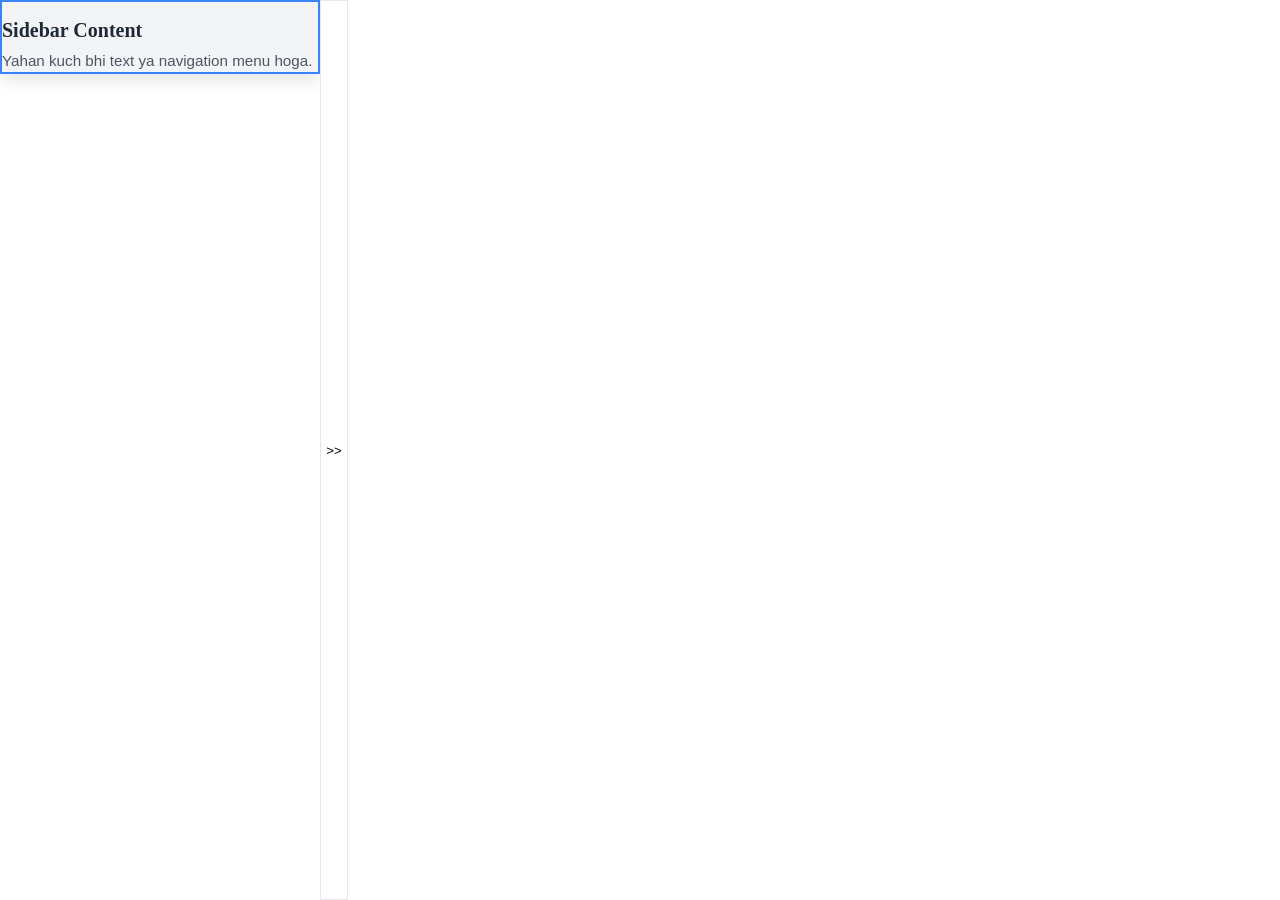
==== test.html @ 1a88ffe7 "Account Registration" ====
<!DOCTYPE html>
<html lang="en">
<head>
  <meta charset="UTF-8">
  <meta name="viewport" content="width=device-width, initial-scale=1.0">
  <title>Sidebar Test</title>
  <link rel="stylesheet" href="test.css">
</head>
<body>

  <div class="ui-sidebar--wrapper ui-sidebar--expanded">
    
    <!-- Sidebar Container -->
    <aside class="ui-sidebar">
      <div class="sidebar-content">
        <h2>Sidebar Content</h2>
        <p>Yahan kuch bhi text ya navigation menu hoga.</p>
      </div>
    </aside>

    <!-- Toggle Button -->
    <button type="button" class="ui-sidebar--chevron">
      &gt;&gt;
    </button>

  </div>

</body>
</html>
---- test.css ----
:root {
  --ui-sidebar-chevron-width: 1.75rem;
  --ui-sidebar-width: 20rem; 
}

html, body {
  min-height: 100vh; 
  margin: 0;
}

body {
  display: flex; 
}

.ui-sidebar--wrapper {
  position: relative;
  z-index: 20;
  width: var(--ui-sidebar-chevron-width);
  height: 100%;
  flex-shrink: 0;
  display: flex;
  align-items: stretch;
}

p {
  color: #4b5563;
  font-size: 0.95rem;
  line-height: 1.5;
  margin: 0.5rem 0 0 0;
  font-family: sans-serif;
}

.sidebar-content h2 {
  color: #1f2937;
  font-size: 1.25rem;
  margin-bottom: 0.5rem;
}

.ui-sidebar {
  position: absolute;
  top: 0;
  bottom: 0;
  left: 0;
  height: 100%;
  background-color: white;
  box-shadow: 0 10px 15px -3px rgba(0, 0, 0, 0.1);
  overflow-y: auto;
  overflow-x: hidden;
  transition: width 0.3s cubic-bezier(0.4, 0, 0.2, 1), opacity 0.2s ease-in-out;
}

.ui-sidebar > * {
  min-width: 20rem;
  max-width: 20rem;
  box-sizing: border-box;
  background-color: #f3f4f6;
  border: 2px solid #3b82f6;
}

.ui-sidebar--chevron {
  min-height: 100%;
  display: flex;
  align-items: center;
  justify-content: center;
  width: var(--ui-sidebar-chevron-width);
  box-sizing: border-box;
  background-color: white;
  border: 1px solid #e5e7eb;
  cursor: pointer;
}


.ui-sidebar--collapsed .ui-sidebar {
  width: 0px !important;
  min-width: 0px !important;
  overflow: hidden !important;
  opacity: 0 !important;
  padding: 0 !important;
  margin: 0 !important;
  border: none !important;
}


.ui-sidebar--wrapper.ui-sidebar--expanded .ui-sidebar {
  width: var(--ui-sidebar-width, 20rem);
  min-width: 0;
  opacity: 1;
  border-right: 1px solid #e5e7eb;
}

.ui-sidebar--wrapper.ui-sidebar--expanded .ui-sidebar--chevron {
  position: absolute;
  top: 0;
  left: var(--ui-sidebar-width, 20rem);
  height: 100%;
}

@media (max-width: 767px) {
  .ui-sidebar--wrapper.ui-sidebar--expanded .ui-sidebar {
    width: calc(100vw - var(--ui-sidebar-chevron-width));
    min-width: calc(100vw - var(--ui-sidebar-chevron-width));
  }
  .ui-sidebar--wrapper.ui-sidebar--expanded .ui-sidebar > * {
    min-width: calc(100vw - var(--ui-sidebar-chevron-width));
    max-width: calc(100vw - var(--ui-sidebar-chevron-width));
  }
}
/* Update this in test.css */
.ui-sidebar--wrapper.ui-sidebar--expanded {
  width: auto; /* Allow content to take space */
  min-height: 100vh;
}

.ui-sidebar {
  position: relative; /* Change absolute to relative if you want inline flow */
  /* OR keep absolute but ensure wrapper expands properly */
}
.ui-sidebar--wrapper.ui-sidebar--expanded .ui-sidebar--chevron {
  position: absolute;
  top: 0; /* Add this line */
  left: var(--ui-sidebar-width, 20rem);
  height: 100%;
}
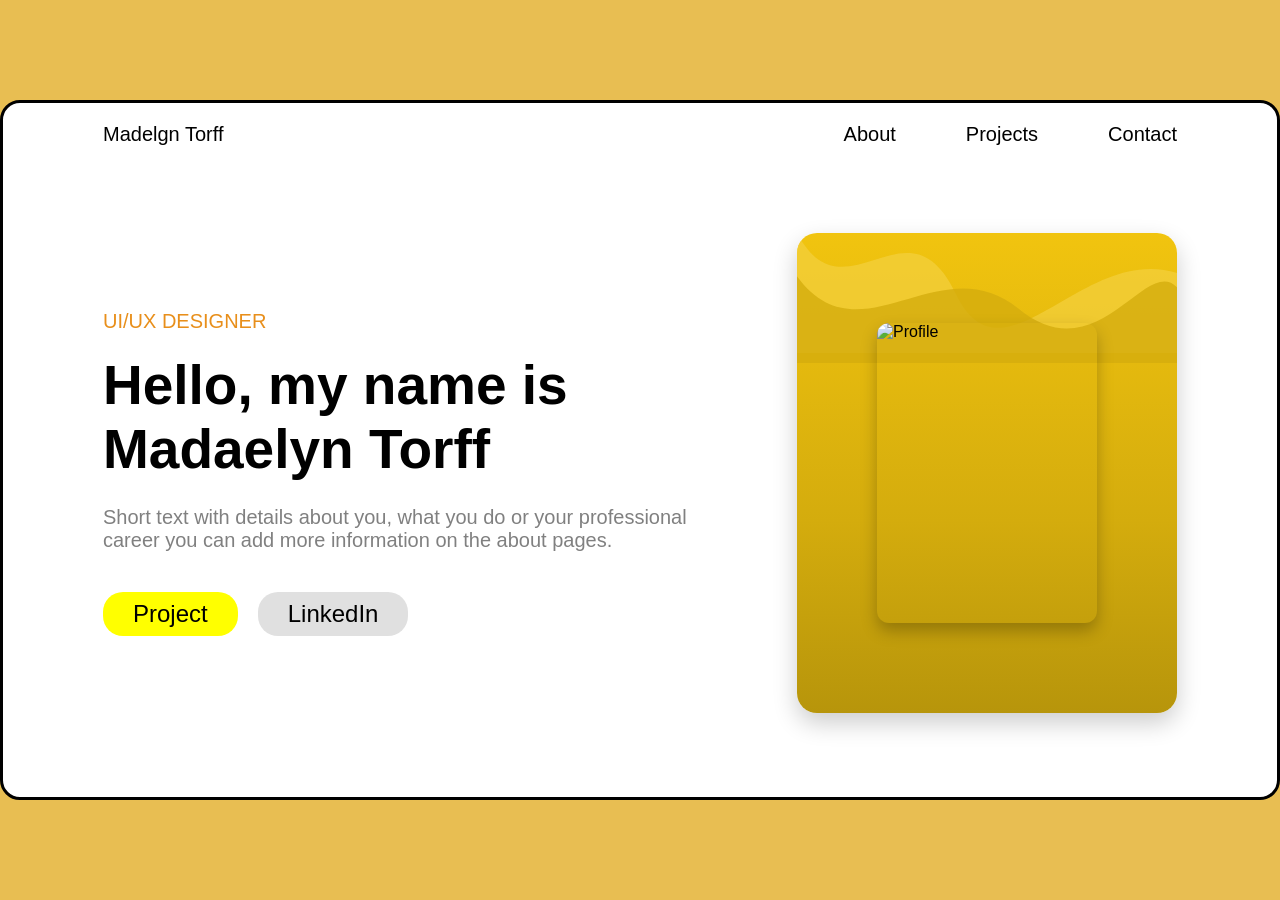
==== commit b4f704a6: "portfolio-website-html-css" ====
--- a/test.html
+++ b/test.html
@@ -3,27 +3,39 @@
 <head>
   <meta charset="UTF-8">
   <meta name="viewport" content="width=device-width, initial-scale=1.0">
-  <title>Sidebar Test</title>
+  <title>portfolio-website-html-css</title>
   <link rel="stylesheet" href="test.css">
 </head>
 <body>
+  <div class="box">
+    <section class="logo">
+      <p class="font">Madelgn Torff</p>
+      <nav>
+        <ul class="nav-links">
+          <li><a href="#about">About</a></li>
+          <li><a href="#project">Projects</a></li>
+          <li><a href="#contact">Contact</a></li>
+        </ul>
+      </nav>
+    </section>
 
-  <div class="ui-sidebar--wrapper ui-sidebar--expanded">
     
-    <!-- Sidebar Container -->
-    <aside class="ui-sidebar">
-      <div class="sidebar-content">
-        <h2>Sidebar Content</h2>
-        <p>Yahan kuch bhi text ya navigation menu hoga.</p>
+    <div class="main-content">
+      <div class="left-text">
+        <p class="ui">UI/UX DESIGNER</p>
+        <h1>Hello, my name is Madaelyn Torff</h1>
+        <p class="large">Short text with details about you, what you do or your professional career you can add more information on the about pages.</p>
+        
+        <div class="button-group">
+          <button class="btn">Project</button>
+          <button class="my-btn">LinkedIn</button>
+        </div>
       </div>
-    </aside>
 
-    <!-- Toggle Button -->
-    <button type="button" class="ui-sidebar--chevron">
-      &gt;&gt;
-    </button>
-
+      <div class="image-box">
+        <img src="https://picsum.photos/id/237/200/300" alt="Profile">
+      </div>
+    </div>
   </div>
-
 </body>
 </html>
--- a/test.css
+++ b/test.css
@@ -1,123 +1,170 @@
-:root {
-  --ui-sidebar-chevron-width: 1.75rem;
-  --ui-sidebar-width: 20rem; 
-}
-
-html, body {
-  min-height: 100vh; 
-  margin: 0;
+* {
+    margin: 0;
+    padding: 0;
+    box-sizing: border-box;
+    font-family: Arial;
 }
 
 body {
-  display: flex; 
+    background-color: rgb(232, 190, 82);
+    display: flex;
+    justify-content: center;
+    min-height: 100vh;
+    align-items: center;
 }
 
-.ui-sidebar--wrapper {
-  position: relative;
-  z-index: 20;
-  width: var(--ui-sidebar-chevron-width);
-  height: 100%;
-  flex-shrink: 0;
-  display: flex;
-  align-items: stretch;
+.box {
+    border: 3px solid black;
+    width: 1400px;
+    height: 700px;
+    background-color: white;
+    border-radius: 20px;
+    position: relative;
+    overflow: hidden;
 }
 
-p {
-  color: #4b5563;
-  font-size: 0.95rem;
-  line-height: 1.5;
-  margin: 0.5rem 0 0 0;
-  font-family: sans-serif;
+.logo {
+    display: flex;
+    justify-content: space-between;
+    padding: 20px 100px;
 }
 
-.sidebar-content h2 {
-  color: #1f2937;
-  font-size: 1.25rem;
-  margin-bottom: 0.5rem;
+.font {
+    font-size: 20px;
 }
 
-.ui-sidebar {
-  position: absolute;
-  top: 0;
-  bottom: 0;
-  left: 0;
-  height: 100%;
-  background-color: white;
-  box-shadow: 0 10px 15px -3px rgba(0, 0, 0, 0.1);
-  overflow-y: auto;
-  overflow-x: hidden;
-  transition: width 0.3s cubic-bezier(0.4, 0, 0.2, 1), opacity 0.2s ease-in-out;
+.nav-links {
+    display: flex;
+    gap: 70px;
+    font-size: 20px;
 }
 
-.ui-sidebar > * {
-  min-width: 20rem;
-  max-width: 20rem;
-  box-sizing: border-box;
-  background-color: #f3f4f6;
-  border: 2px solid #3b82f6;
+li {
+    list-style: none;
 }
 
-.ui-sidebar--chevron {
-  min-height: 100%;
-  display: flex;
-  align-items: center;
-  justify-content: center;
-  width: var(--ui-sidebar-chevron-width);
-  box-sizing: border-box;
-  background-color: white;
-  border: 1px solid #e5e7eb;
-  cursor: pointer;
+a {
+    text-decoration: none;
+    color: black;
+}
+
+a:hover {
+    padding: 5px;
+    color: red;
+    margin: 5px;
+    border: 4px solid black;
+    background-color: black;
+    border-radius: 8px;
+    transition: color 0.3s ease;
 }
 
 
-.ui-sidebar--collapsed .ui-sidebar {
-  width: 0px !important;
-  min-width: 0px !important;
-  overflow: hidden !important;
-  opacity: 0 !important;
-  padding: 0 !important;
-  margin: 0 !important;
-  border: none !important;
+.main-content {
+    display: flex;
+    justify-content: space-between;
+    align-items: center;
+    padding: 0 100px;
+    height: calc(100% - 80px);
+}
+
+.left-text {
+    max-width: 600px;
+}
+
+.ui {
+    color: rgb(232, 143, 27);
+    font-size: 20px;
+    margin-bottom: 20px;
+}
+
+h1 {
+    font-size: 55px;
+    margin-bottom: 25px;
+}
+
+.large {
+    font-size: 20px;
+    color: gray;
+    margin-bottom: 40px;
+}
+
+.button-group {
+    display: flex;
+    gap: 20px;
+}
+
+button {
+    padding: 8px 30px;
+    background-color: #e0e0e0;
+    border: none;
+    border-radius: 20px;
+    cursor: pointer;
+    font-size: 24px;
+}
+
+.btn {
+    background-color: yellow;
 }
 
 
-.ui-sidebar--wrapper.ui-sidebar--expanded .ui-sidebar {
-  width: var(--ui-sidebar-width, 20rem);
-  min-width: 0;
-  opacity: 1;
-  border-right: 1px solid #e5e7eb;
+.image-box {
+    position: relative;
+    width: 380px;
+    height: 480px;
+    border-radius: 20px;
+    overflow: hidden;
+    display: flex;
+    justify-content: center;
+    align-items: center;
+    background: linear-gradient(180deg, #f1c40f 0%, #d4ac0d 60%, #b7950b 100%);
+    box-shadow: 0 10px 25px rgba(0, 0, 0, 0.2);
 }
 
-.ui-sidebar--wrapper.ui-sidebar--expanded .ui-sidebar--chevron {
-  position: absolute;
-  top: 0;
-  left: var(--ui-sidebar-width, 20rem);
-  height: 100%;
+
+.image-box::before {
+    content: "";
+    position: absolute;
+    bottom: 0;
+    left: 0;
+    width: 200%;
+    height: 100%;
+    background: url("data:image/svg+xml,%3Csvg xmlns='http://www.w3.org/2000/svg' viewBox='0 0 1200 120' preserveAspectRatio='none'%3E%3Cpath d='M0,0 C150,90 350,-40 500,60 C650,160 900,10 1200,40 L1200,120 L0,120 Z' fill='%23f4d03f' opacity='0.7'%3E%3C/path%3E%3C/svg%3E");
+    background-size: 50% 120px;
+    background-repeat: repeat-x;
+    animation: waveFlow 4s linear infinite;
+    z-index: 1;
 }
 
-@media (max-width: 767px) {
-  .ui-sidebar--wrapper.ui-sidebar--expanded .ui-sidebar {
-    width: calc(100vw - var(--ui-sidebar-chevron-width));
-    min-width: calc(100vw - var(--ui-sidebar-chevron-width));
-  }
-  .ui-sidebar--wrapper.ui-sidebar--expanded .ui-sidebar > * {
-    min-width: calc(100vw - var(--ui-sidebar-chevron-width));
-    max-width: calc(100vw - var(--ui-sidebar-chevron-width));
-  }
-}
-/* Update this in test.css */
-.ui-sidebar--wrapper.ui-sidebar--expanded {
-  width: auto; /* Allow content to take space */
-  min-height: 100vh;
+
+.image-box::after {
+    content: "";
+    position: absolute;
+    bottom: 0;
+    left: 0;
+    width: 200%;
+    height: 100%;
+    background: url("data:image/svg+xml,%3Csvg xmlns='http://www.w3.org/2000/svg' viewBox='0 0 1200 120' preserveAspectRatio='none'%3E%3Cpath d='M0,40 C200,120 450,10 700,70 C950,130 1100,20 1200,50 L1200,120 L0,120 Z' fill='%23d4ac0d' opacity='0.8'%3E%3C/path%3E%3C/svg%3E");
+    background-size: 50% 130px;
+    background-repeat: repeat-x;
+    animation: waveFlow 7s linear infinite reverse;
+    z-index: 1;
 }
 
-.ui-sidebar {
-  position: relative; /* Change absolute to relative if you want inline flow */
-  /* OR keep absolute but ensure wrapper expands properly */
+@keyframes waveFlow {
+    0% {
+        transform: translateX(0);
+    }
+    100% {
+        transform: translateX(-50%);
+    }
 }
-.ui-sidebar--wrapper.ui-sidebar--expanded .ui-sidebar--chevron {
-  position: absolute;
-  top: 0; /* Add this line */
-  left: var(--ui-sidebar-width, 20rem);
-  height: 100%;
+
+.image-box img {
+    position: relative;
+    z-index: 2;
+    width: 220px;
+    height: 300px;
+    object-fit: cover;
+    border-radius: 12px;
+    box-shadow: 0 8px 16px rgba(0, 0, 0, 0.25);
 }
